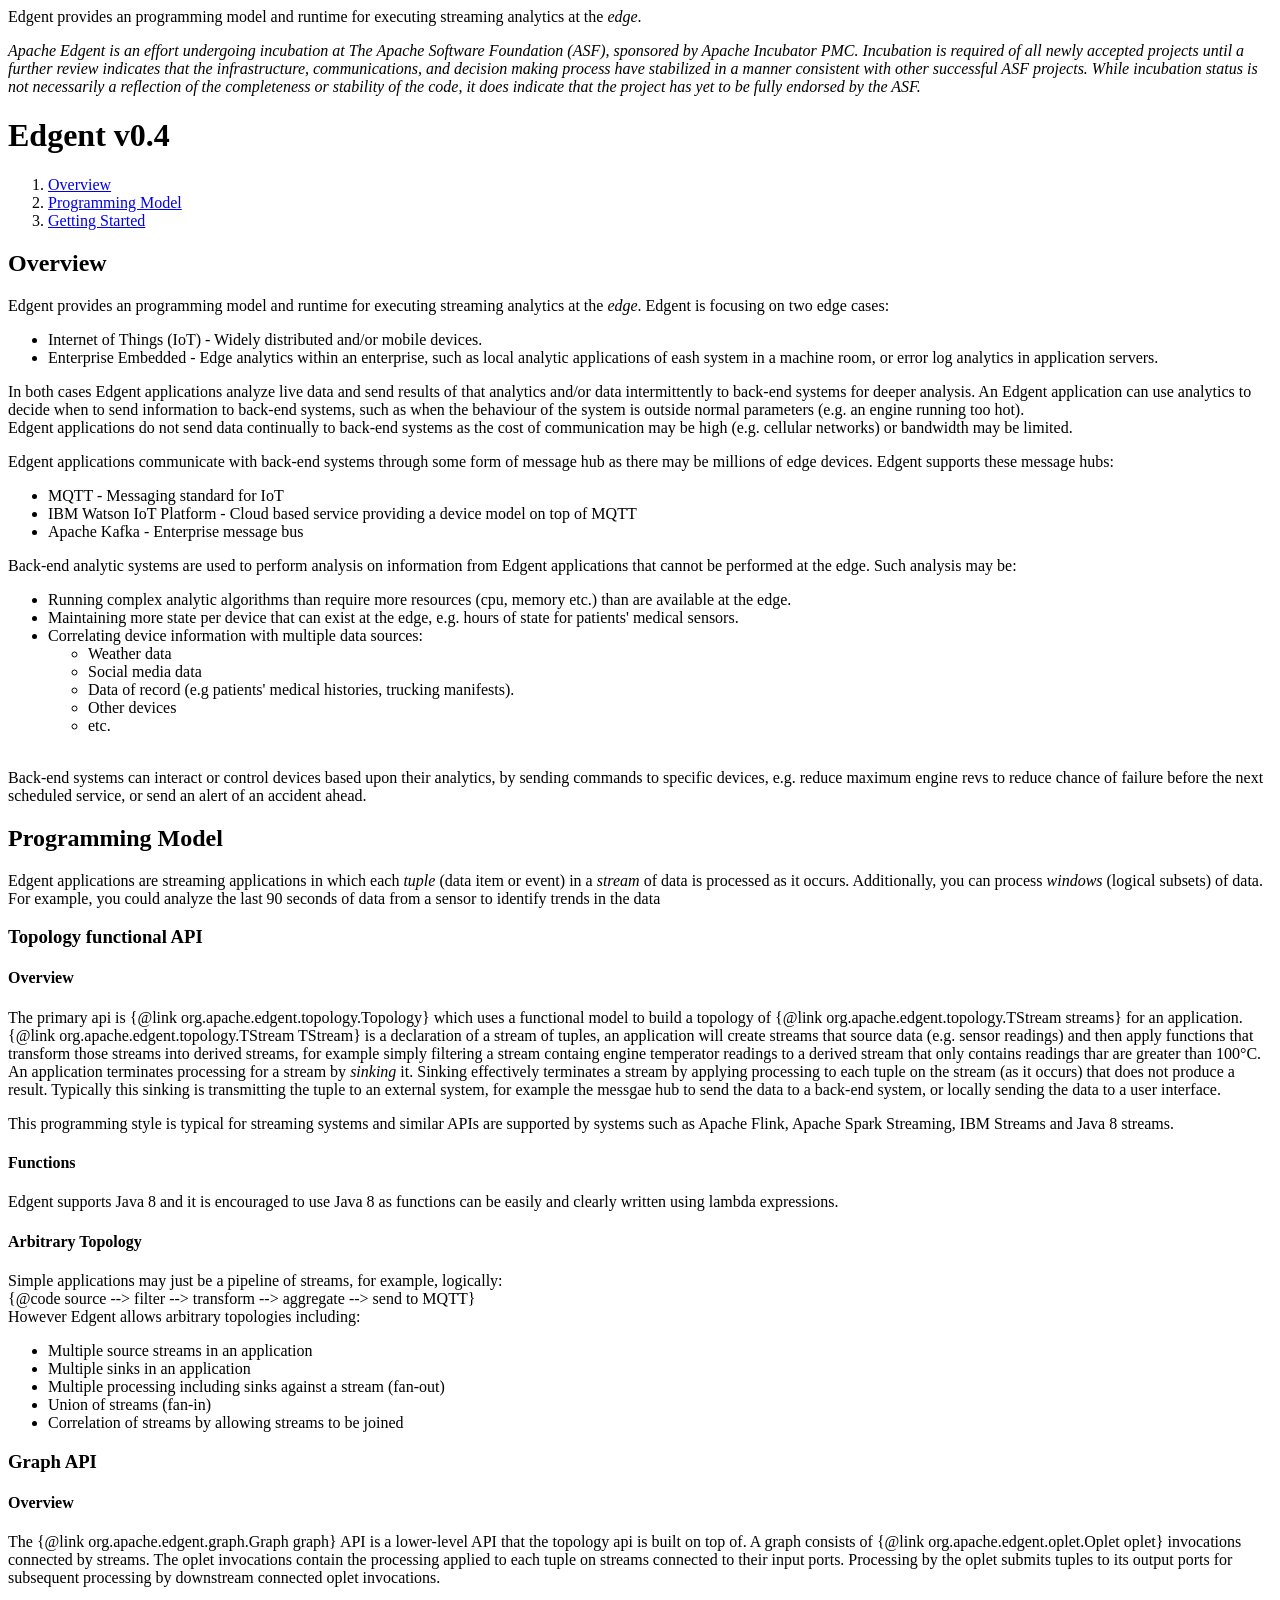
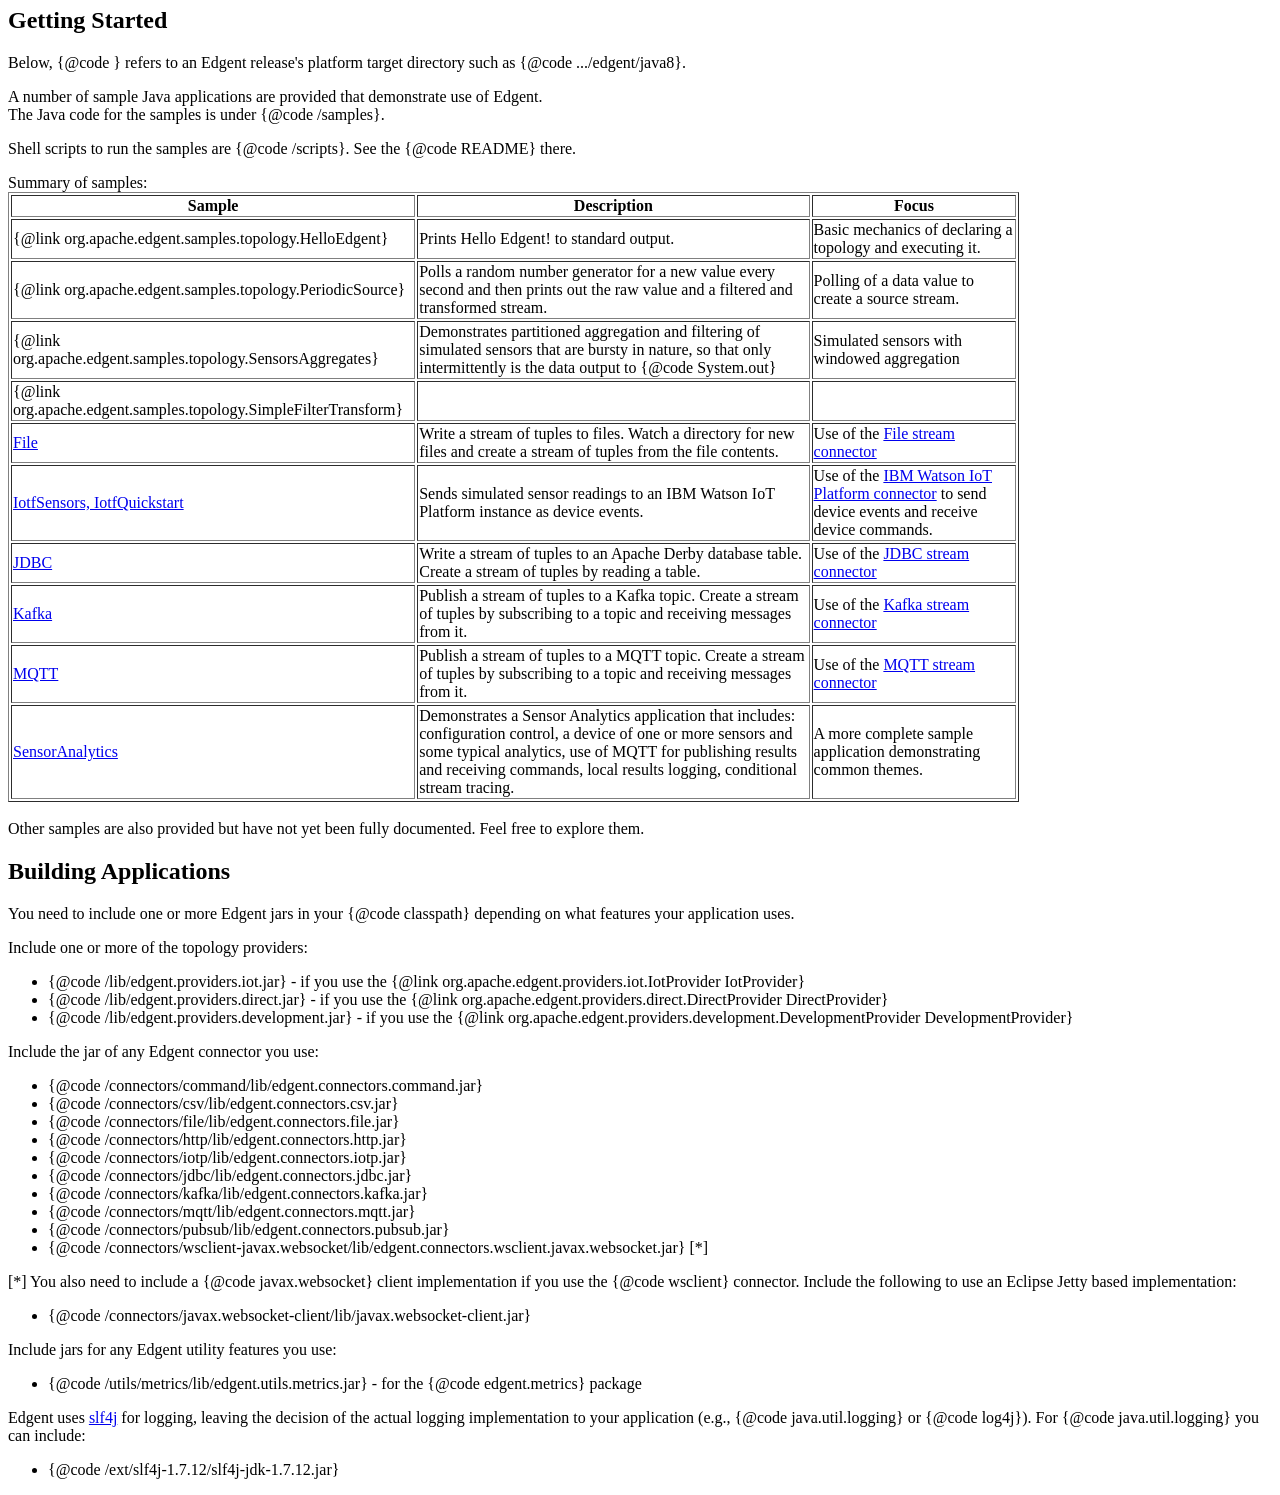
==== edgent_overview.html @ c06e168f "Quarks-205 fix gradle generated overview javadoc - fix for iotf to iotp rename - tweak directions fo" ====
<!--
Licensed to the Apache Software Foundation (ASF) under one
or more contributor license agreements.  See the NOTICE file
distributed with this work for additional information
regarding copyright ownership.  The ASF licenses this file
to you under the Apache License, Version 2.0 (the
"License"); you may not use this file except in compliance
with the License.  You may obtain a copy of the License at

  http://www.apache.org/licenses/LICENSE-2.0

Unless required by applicable law or agreed to in writing,
software distributed under the License is distributed on an
"AS IS" BASIS, WITHOUT WARRANTIES OR CONDITIONS OF ANY
KIND, either express or implied.  See the License for the
specific language governing permissions and limitations
under the License.
-->

<body>
Edgent provides an programming model and runtime for executing streaming
analytics at the <i>edge</i>.
<P>
<em>
Apache Edgent is an effort undergoing incubation at The Apache Software Foundation (ASF), sponsored by Apache Incubator PMC. Incubation is required of all newly accepted projects until a further review indicates that the infrastructure, communications, and decision making process have stabilized in a manner consistent with other successful ASF projects. While incubation status is not necessarily a reflection of the completeness or stability of the code, it does indicate that the project has yet to be fully endorsed by the ASF.
</em>
</P>
<H1>Edgent v0.4</H1>
<OL>
<LI><a href="#overview">Overview</A></LI>
<LI><a href="#model">Programming Model</A></LI>
<LI><a href="#start">Getting Started</A></LI>
</OL>
<a name="overview"></a>
<H2>Overview</H2>
Edgent provides an programming model and runtime for executing streaming
analytics at the <i>edge</i>. Edgent is focusing on two edge cases:
<UL>
<LI>Internet of Things (IoT) - Widely distributed and/or mobile devices.</LI>
<LI>Enterprise Embedded - Edge analytics within an enterprise, such as local analytic applications of eash system in a machine room, or error log analytics in application servers.</LI>
</UL>
In both cases Edgent applications analyze live data and
send results of that analytics and/or data intermittently
to back-end systems for deeper analysis. An Edgent application
can use analytics to decide when to send information to back-end systems,
such as when the behaviour of the system is outside normal parameters
(e.g. an engine running too hot).
<BR>
Edgent applications do not send data continually
to back-end systems as the cost of communication may be high
(e.g. cellular networks) or bandwidth may be limited.
<P>
Edgent applications communicate with back-end systems through
some form of message hub as there may be millions of edge devices.
Edgent supports these message hubs:
<UL>
<LI> MQTT - Messaging standard for IoT</LI>
<LI> IBM Watson IoT Platform - Cloud based service providing a device model on top of MQTT</LI>
<LI> Apache Kafka - Enterprise message bus</LI>
</UL> 
</P>
<P>
Back-end analytic systems are used to perform analysis on information from Edgent applications that cannot be performed at the edge. Such analysis may be:
<UL>
<LI>Running complex analytic algorithms than require more resources (cpu, memory etc.) than are available at the edge. </LI>
<LI>Maintaining more state per device that can exist at the edge, e.g. hours of state for patients' medical sensors. </LI>
<LI>Correlating device information with multiple data sources:
<UL>
<LI> Weather data</LI>
<LI> Social media data</LI>
<LI> Data of record (e.g patients' medical histories, trucking manifests).</LI>
<LI> Other devices </LI>
<LI>etc.</LI>
</UL>
</LI>
</UL>
<BR>
Back-end systems can interact or control devices based upon their analytics, by sending commands to specific devices, e.g. reduce maximum engine revs to reduce chance of failure before the next scheduled service, or send an alert of an accident ahead.
</P>
<a name="model"></a>
<H2>Programming Model</H2>
Edgent applications are streaming applications in which each <em>tuple</em>
(data item or event) in a <em>stream</em> of data is processed as it occurs.
Additionally, you can process <em>windows</em> (logical subsets) of data.
For example, you could analyze the last 90 seconds of data from a sensor to identify trends in the data
<P>
<H3>Topology functional API</H3>
<H4>Overview</H4>
The primary api is {@link org.apache.edgent.topology.Topology} which uses a functional
model to build a topology of {@link org.apache.edgent.topology.TStream streams} for an application.
<BR>
{@link org.apache.edgent.topology.TStream TStream} is a declaration of a stream of tuples, an application will create streams that source data (e.g. sensor readings) and then apply functions that transform those streams into derived streams, for example simply filtering a stream containg engine temperator readings to a derived stream that only contains readings thar are greater than 100&deg;C.
<BR>
An application terminates processing for a stream by <em>sinking</em> it. Sinking effectively terminates a stream by applying processing to each tuple on the stream (as it occurs) that does not produce a result. Typically this sinking is transmitting the tuple to an external system, for example the messgae hub to send the data to a back-end system, or locally sending the data to a user interface.
</P>
<P>
This programming style is typical for streaming systems and similar APIs are supported by systems such as Apache Flink, Apache Spark Streaming, IBM Streams and Java 8 streams.
</P>
<H4>Functions</H4>
Edgent supports Java 8 and it is encouraged to use Java 8 as functions can be easily and clearly written using lambda expressions.
<H4>Arbitrary Topology</H4>
Simple applications may just be a pipeline of streams, for example, logically:
<BR>
{@code source --> filter --> transform --> aggregate --> send to MQTT}
<BR>
However Edgent allows arbitrary topologies including:
<UL>
<LI>Multiple source streams in an application</LI>
<LI>Multiple sinks in an application </LI>
<LI>Multiple processing including sinks against a stream (fan-out)</LI>
<LI>Union of streams (fan-in)  </LI>
<LI>Correlation of streams by allowing streams to be joined</LI>
</UL>
<H3>Graph API</H3>
<H4>Overview</H4>
The {@link org.apache.edgent.graph.Graph graph} API is a lower-level API that the
topology api is built on top of. A graph consists of
{@link org.apache.edgent.oplet.Oplet oplet} invocations connected by streams.
The oplet invocations contain the processing applied to each tuple
on streams connected to their input ports. Processing by the oplet
submits tuples to its output ports for subsequent processing
by downstream connected oplet invocations.
<a name="start"></a>
<H2>Getting Started</H2>
Below, {@code <edgent-target>} refers to an Edgent release's platform target
directory such as {@code .../edgent/java8}.
<P>
A number of sample Java applications are provided that demonstrate use of Edgent.
<BR>
The Java code for the samples is under {@code <edgent-target>/samples}.
<P>
Shell scripts to run the samples are {@code <edgent-target>/scripts}.
See the {@code README} there.
<P>
Summary of samples:
<TABLE border=1 width="80%" table-layout="auto">
<TR class="rowColor"><TH>Sample</TH><TH>Description</TH><TH>Focus</TH></TR>
<TR class="altColor"><TD>{@link org.apache.edgent.samples.topology.HelloEdgent}</TD>
  <TD>Prints Hello Edgent! to standard output.</TD>
  <TD>Basic mechanics of declaring a topology and executing it.</TD></TR>
<TR class="altColor"><TD>{@link org.apache.edgent.samples.topology.PeriodicSource}</TD>
  <TD>Polls a random number generator for a new value every second
      and then prints out the raw value and a filtered and transformed stream.</TD>
  <TD>Polling of a data value to create a source stream.</TD></TR>
<TR class="altColor"><TD>{@link org.apache.edgent.samples.topology.SensorsAggregates}</TD>
  <TD>Demonstrates partitioned aggregation and filtering of simulated sensors
      that are bursty in nature, so that only intermittently
      is the data output to {@code System.out}</TD>
  <TD>Simulated sensors with windowed aggregation</TD></TR>
<TR class="altColor"><TD>{@link org.apache.edgent.samples.topology.SimpleFilterTransform}</TD>
  <TD></TD>
  <TD></TD></TR>
<TR class="altColor"><TD><a href="{@docRoot}/org/apache/edgent/samples/connectors/file/package-summary.html">
      File</a></TD>
  <TD>Write a stream of tuples to files.  Watch a directory for new files
      and create a stream of tuples from the file contents.</TD>
  <TD>Use of the <a href="{@docRoot}/org/apache/edgent/connectors/file/package-summary.html">
      File stream connector</a></TD></TR>
<TR class="altColor"><TD><a href="{@docRoot}/org/apache/edgent/samples/connectors/iotf/package-summary.html">
      IotfSensors, IotfQuickstart</a></TD>
  <TD>Sends simulated sensor readings to an IBM Watson IoT Platform instance as device events.</TD>
  <TD>Use of the <a href="{@docRoot}/org/apache/edgent/connectors/iotf/package-summary.html">
      IBM Watson IoT Platform connector</a> to send device events and receive device commands.</TD></TR>
<TR class="altColor"><TD><a href="{@docRoot}/org/apache/edgent/samples/connectors/jdbc/package-summary.html">
      JDBC</a></TD>
  <TD>Write a stream of tuples to an Apache Derby database table.
      Create a stream of tuples by reading a table.</TD>
  <TD>Use of the <a href="{@docRoot}/org/apache/edgent/connectors/jdbc/package-summary.html">
      JDBC stream connector</a></TD></TR>
<TR class="altColor"><TD><a href="{@docRoot}/org/apache/edgent/samples/connectors/kafka/package-summary.html">
      Kafka</a></TD>
  <TD>Publish a stream of tuples to a Kafka topic. 
      Create a stream of tuples by subscribing to a topic and receiving 
      messages from it.</TD>
  <TD>Use of the <a href="{@docRoot}/org/apache/edgent/connectors/kafka/package-summary.html">
      Kafka stream connector</a></TD></TR>
<TR class="altColor"><TD><a href="{@docRoot}/org/apache/edgent/samples/connectors/mqtt/package-summary.html">
      MQTT</a></TD>
  <TD>Publish a stream of tuples to a MQTT topic. 
      Create a stream of tuples by subscribing to a topic and receiving 
      messages from it.</TD>
  <TD>Use of the <a href="{@docRoot}/org/apache/edgent/connectors/mqtt/package-summary.html">
      MQTT stream connector</a></TD></TR>
<TR class="altColor"><TD><a href="{@docRoot}/org/apache/edgent/samples/apps/sensorAnalytics/package-summary.html">
      SensorAnalytics</a></TD>
  <TD>Demonstrates a Sensor Analytics application that includes: 
      configuration control, a device of one or more sensors and
      some typical analytics, use of MQTT for publishing results and receiving
      commands, local results logging, conditional stream tracing.</TD>
  <TD>A more complete sample application demonstrating common themes.</TD></TR>
</TABLE>
<BR>
Other samples are also provided but have not yet been fully documented.
Feel free to explore them.
<H2>Building Applications</H2>
You need to include one or more Edgent jars in your {@code classpath} depending
on what features your application uses.
<P>
Include one or more of the topology providers:
<ul>
<li>{@code <edgent-target>/lib/edgent.providers.iot.jar} - if you use the
{@link org.apache.edgent.providers.iot.IotProvider IotProvider}</li>
<li>{@code <edgent-target>/lib/edgent.providers.direct.jar} - if you use the
{@link org.apache.edgent.providers.direct.DirectProvider DirectProvider}</li>
<li>{@code <edgent-target>/lib/edgent.providers.development.jar} - if you use the
{@link org.apache.edgent.providers.development.DevelopmentProvider DevelopmentProvider}</li>
</ul>
Include the jar of any Edgent connector you use:
<ul>
<li>{@code <edgent-target>/connectors/command/lib/edgent.connectors.command.jar}</li>
<li>{@code <edgent-target>/connectors/csv/lib/edgent.connectors.csv.jar}</li>
<li>{@code <edgent-target>/connectors/file/lib/edgent.connectors.file.jar}</li>
<li>{@code <edgent-target>/connectors/http/lib/edgent.connectors.http.jar}</li>
<li>{@code <edgent-target>/connectors/iotp/lib/edgent.connectors.iotp.jar}</li>
<li>{@code <edgent-target>/connectors/jdbc/lib/edgent.connectors.jdbc.jar}</li>
<li>{@code <edgent-target>/connectors/kafka/lib/edgent.connectors.kafka.jar}</li>
<li>{@code <edgent-target>/connectors/mqtt/lib/edgent.connectors.mqtt.jar}</li>
<li>{@code <edgent-target>/connectors/pubsub/lib/edgent.connectors.pubsub.jar}</li>
<li>{@code <edgent-target>/connectors/wsclient-javax.websocket/lib/edgent.connectors.wsclient.javax.websocket.jar} [*]</li>
</ul>
[*] You also need to include a {@code javax.websocket} client implementation
if you use the {@code wsclient} connector.  Include the following to use
an Eclipse Jetty based implementation:
<ul>
<li>{@code <edgent-target>/connectors/javax.websocket-client/lib/javax.websocket-client.jar}</li>
</ul>
<p>
Include jars for any Edgent utility features you use:
<ul>
<li>{@code <edgent-target>/utils/metrics/lib/edgent.utils.metrics.jar} - for the {@code edgent.metrics} package</li>
</ul>
Edgent uses <a href="www.slf4j.org">slf4j</a> for logging,
leaving the decision of the actual logging implementation to your application
(e.g., {@code java.util.logging} or {@code log4j}).  
For {@code java.util.logging} you can include:
<ul>
<li>{@code <edgent-target>/ext/slf4j-1.7.12/slf4j-jdk-1.7.12.jar}</li>
</ul>
</body>
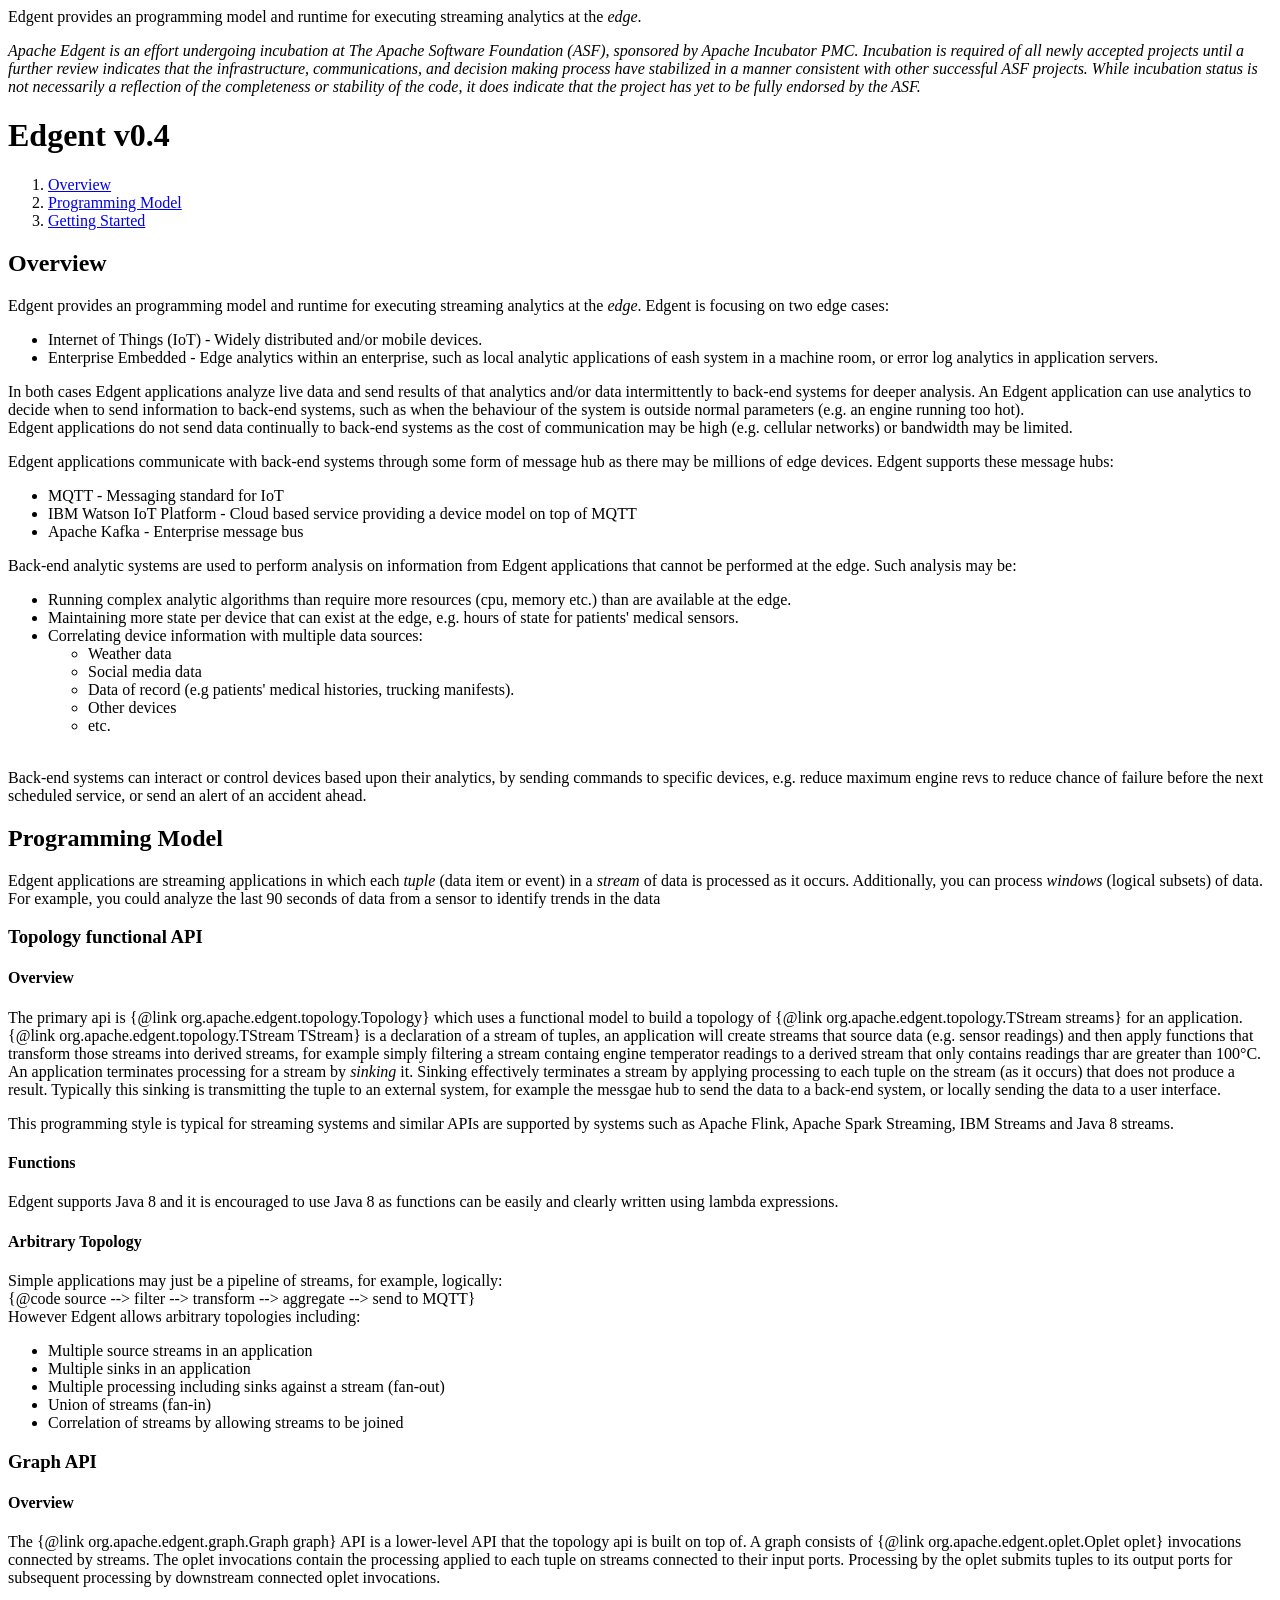
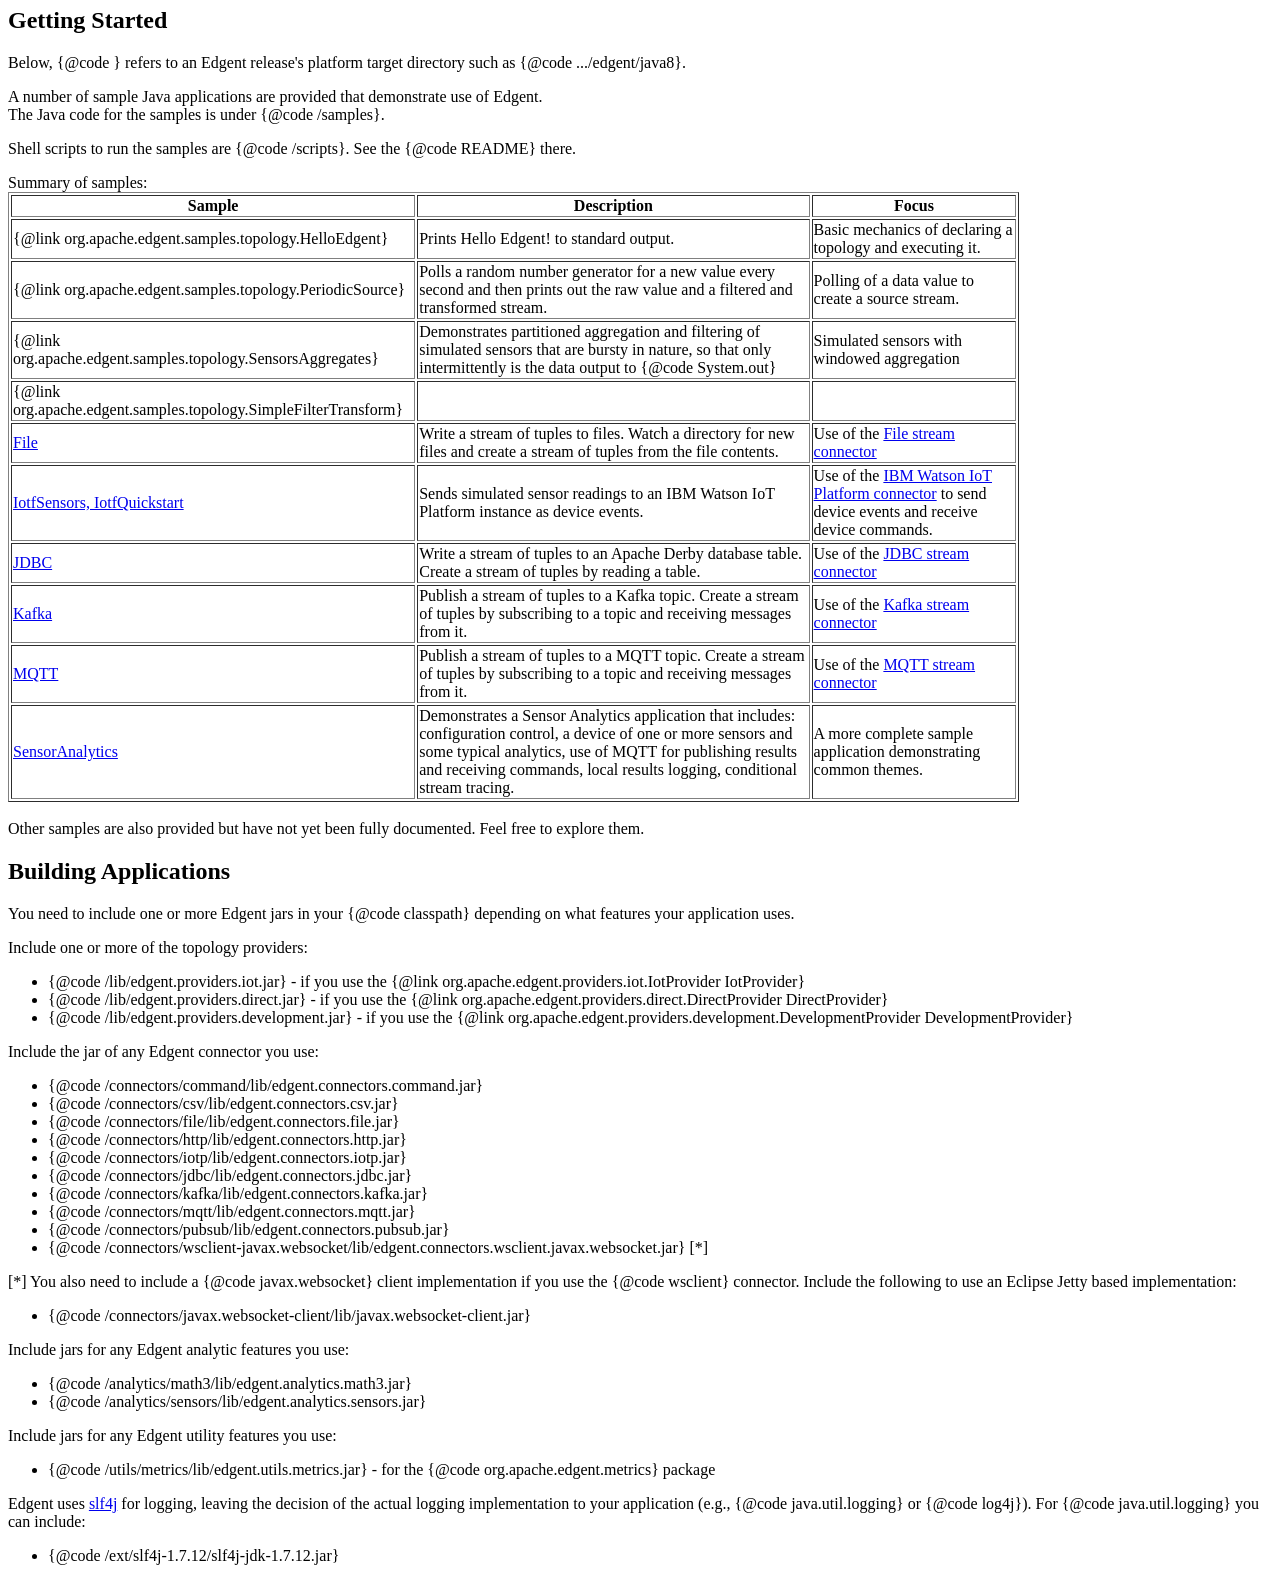
==== commit 740fcd11: "Fix aggregateJavadoc processing warnings (not the javadoc warnings)" ====
--- a/edgent_overview.html
+++ b/edgent_overview.html
@@ -225,9 +225,14 @@
 <li>{@code <edgent-target>/connectors/javax.websocket-client/lib/javax.websocket-client.jar}</li>
 </ul>
 <p>
+Include jars for any Edgent analytic features you use:
+<ul>
+<li>{@code <edgent-target>/analytics/math3/lib/edgent.analytics.math3.jar}</li>
+<li>{@code <edgent-target>/analytics/sensors/lib/edgent.analytics.sensors.jar}</li>
+</ul>
 Include jars for any Edgent utility features you use:
 <ul>
-<li>{@code <edgent-target>/utils/metrics/lib/edgent.utils.metrics.jar} - for the {@code edgent.metrics} package</li>
+<li>{@code <edgent-target>/utils/metrics/lib/edgent.utils.metrics.jar} - for the {@code org.apache.edgent.metrics} package</li>
 </ul>
 Edgent uses <a href="www.slf4j.org">slf4j</a> for logging,
 leaving the decision of the actual logging implementation to your application
